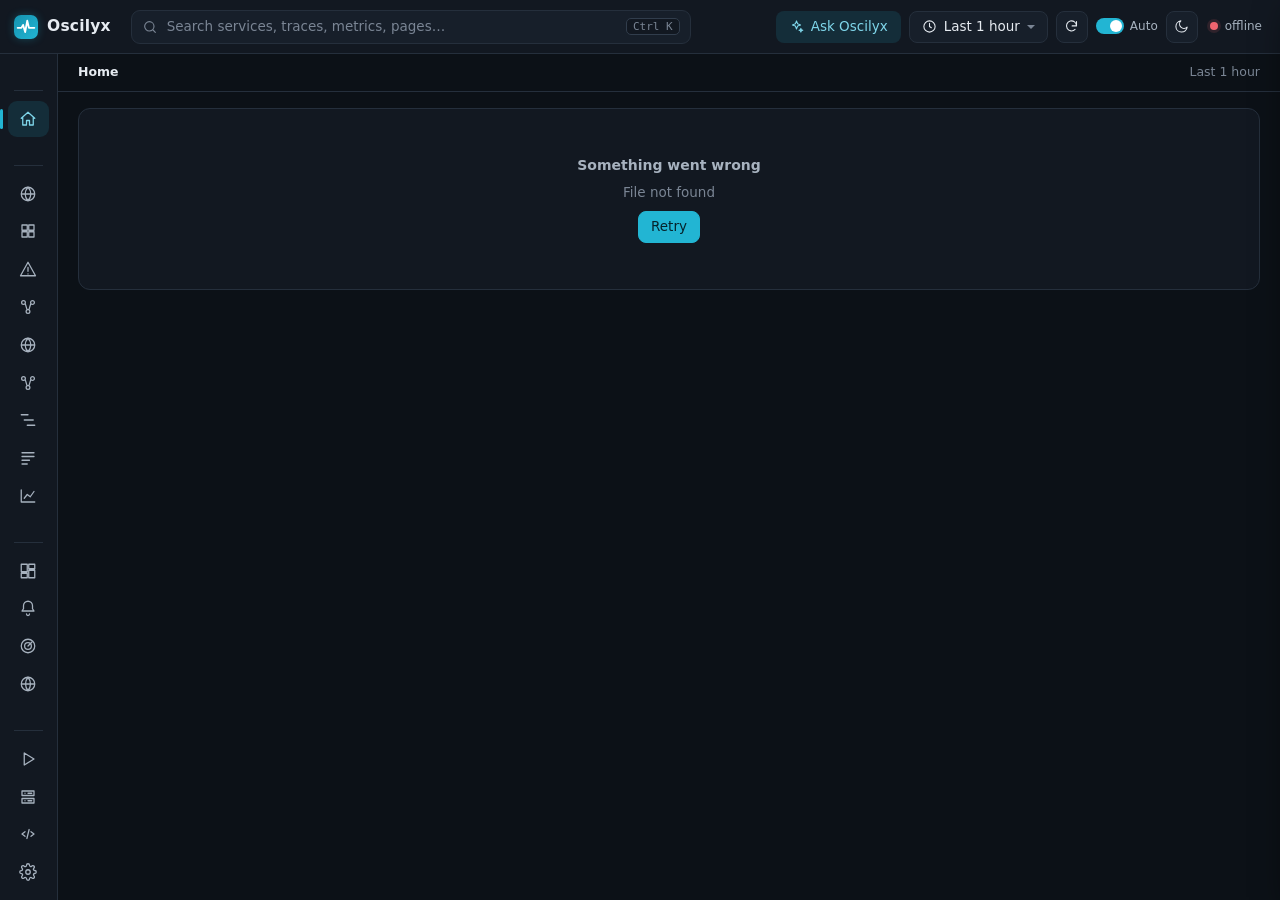
==== static/index.html @ 5f16966e "Oscilyx v11.0: self-hosted, OpenTelemetry-native observability Co-Authored-By: Claude Opus 5.5 <nore" ====
<!doctype html>
<html lang="en" data-theme="dark">
<head>
<meta charset="utf-8"/>
<meta name="viewport" content="width=device-width,initial-scale=1"/>
<title>Oscilyx - Observability</title>
<script>try{var t=localStorage.getItem("p0.theme");if(t)document.documentElement.dataset.theme=t}catch(e){}</script>
<link rel="icon" type="image/svg+xml" href="data:image/svg+xml,%3Csvg xmlns='http://www.w3.org/2000/svg' viewBox='0 0 24 24'%3E%3Cdefs%3E%3ClinearGradient id='g' x1='0' y1='0' x2='1' y2='1'%3E%3Cstop offset='0' stop-color='%231593b0'/%3E%3Cstop offset='1' stop-color='%2322b5d3'/%3E%3C/linearGradient%3E%3C/defs%3E%3Crect width='24' height='24' rx='6' fill='url(%23g)'/%3E%3Cpolyline points='2,13%206.5,13%208.5,9.5%2011,18%2013.5,4.5%2015.5,13%2022,13' fill='none' stroke='white' stroke-width='2.2' stroke-linecap='round' stroke-linejoin='round'/%3E%3C/svg%3E"/>
<link rel="stylesheet" href="/static/app.css"/>
</head>
<body>
<header id="top">
  <a class="brand" href="#/home" title="Oscilyx home"><span class="logo" aria-hidden="true"><svg viewBox="0 0 24 24"><polyline points="2,13 6.5,13 8.5,9.5 11,18 13.5,4.5 15.5,13 22,13"/></svg></span><b>Oscilyx</b></a>
  <button id="search-btn" class="search" title="Search (Ctrl+K)">
    <svg viewBox="0 0 24 24"><circle cx="11" cy="11" r="7"/><path d="m20 20-3.5-3.5"/></svg>
    <span>Search services, traces, metrics, pages…</span><kbd>Ctrl K</kbd>
  </button>
  <div class="top-right">
    <button id="ask-btn" class="btn accent" title="Ask Oscilyx (rule-based investigation)">
      <svg viewBox="0 0 24 24"><path d="M12 3l1.8 4.7L18.5 9.5l-4.7 1.8L12 16l-1.8-4.7L5.5 9.5l4.7-1.8z"/><path d="M19 15l.8 2.2L22 18l-2.2.8L19 21l-.8-2.2L16 18l2.2-.8z"/></svg>
      Ask Oscilyx
    </button>
    <div id="range-wrap" class="menu-wrap">
      <button id="range-btn" class="btn" title="Time range"><svg viewBox="0 0 24 24"><circle cx="12" cy="12" r="9"/><path d="M12 7v5l3 2"/></svg><span id="range-label">Last 1 hour</span><i class="caret"></i></button>
    </div>
    <button id="refresh" class="btn icon" title="Refresh now"><svg viewBox="0 0 24 24"><path d="M20 11a8 8 0 1 0-2.3 5.7M20 4v7h-7"/></svg></button>
    <label class="switch" title="Auto-refresh every 15s"><input type="checkbox" id="auto" checked/><span></span><em>Auto</em></label>
    <button id="whoami" class="btn" hidden title="Signed in"></button>
    <button id="theme" class="btn icon" title="Toggle light / dark theme"><svg viewBox="0 0 24 24"><path d="M21 13A9 9 0 1 1 11 3a7 7 0 0 0 10 10z"/></svg></button>
    <div class="live" id="live" title="Connection to Oscilyx"><span class="dot"></span><span id="status">connecting</span></div>
  </div>
</header>

<div id="shell">
  <nav id="rail" aria-label="Main navigation"></nav>
  <section id="content">
    <div id="crumbs"></div>
    <main id="main" tabindex="-1"></main>
  </section>
</div>

<div id="scrim" class="scrim"></div>
<aside id="drawer" class="drawer" aria-hidden="true"></aside>
<aside id="ask" class="drawer ask" aria-hidden="true"></aside>
<div id="palette" class="palette" hidden></div>
<div id="modal-root"></div>
<div id="toasts"></div>

<script src="/static/core.js"></script>
<script src="/static/views.js"></script>
<script src="/static/views2.js"></script>
<script src="/static/mapkit.js"></script>
<script src="/static/map.js"></script>
<script src="/static/assistant.js"></script>
<script src="/static/tenancy.js"></script>
<script src="/static/clusters.js"></script>
<script>Oscilyx.start()</script>
</body>
</html>
---- static/app.css ----
/* Oscilyx design system - top bar + icon rail layout, light/dark tokens */
:root,[data-theme="dark"]{
  --bg:#0c1117;--surface:#121821;--surface-2:#171f2a;--surface-3:#1e2733;--line:#252f3c;--line-2:#313d4c;
  --text:#e6ebf1;--text-2:#a7b2bf;--text-3:#7a8594;
  --accent:#22b5d3;--accent-2:#7fd6ea;--accent-bg:rgba(34,181,211,.13);--on-accent:#06232b;
  --ok:#3cc68a;--ok-bg:rgba(60,198,138,.12);--warn:#e6a73a;--warn-bg:rgba(230,167,58,.13);
  --err:#f0646f;--err-bg:rgba(240,100,111,.13);--info:#6c9eff;--info-bg:rgba(108,158,255,.13);
  --shadow:0 10px 36px rgba(0,0,0,.42);--code:#0e141c;
  --c1:#22b5d3;--c2:#6c9eff;--c3:#e6a73a;--c4:#a78bfa;--c5:#3cc68a;--c6:#f08a5d;--c7:#e879a6;--c8:#94b8c9;
  --mono:ui-monospace,SFMono-Regular,"Cascadia Code",Menlo,Consolas,monospace;
  --sans:Inter,"Segoe UI",system-ui,-apple-system,Roboto,sans-serif;
}
[data-theme="light"]{
  --bg:#f4f6f8;--surface:#ffffff;--surface-2:#f8fafb;--surface-3:#eef1f4;--line:#e0e5ea;--line-2:#cbd3dc;
  --text:#111a24;--text-2:#4a5664;--text-3:#717c8a;
  --accent:#0b7a93;--accent-2:#0b7a93;--accent-bg:rgba(11,122,147,.09);--on-accent:#ffffff;
  --ok:#14804f;--ok-bg:rgba(20,128,79,.10);--warn:#a8620a;--warn-bg:rgba(168,98,10,.11);
  --err:#c42b37;--err-bg:rgba(196,43,55,.09);--info:#2f5fd0;--info-bg:rgba(47,95,208,.09);
  --shadow:0 8px 30px rgba(17,26,36,.12);--code:#f1f4f7;
  --c1:#0b7a93;--c2:#2f5fd0;--c3:#b7790f;--c4:#7c5cd6;--c5:#14804f;--c6:#d0602c;--c7:#c2477e;--c8:#5f7f8f;
}
*{box-sizing:border-box}
html,body{height:100%;margin:0}
body{background:var(--bg);color:var(--text);font:13.5px/1.45 var(--sans);display:flex;flex-direction:column;overflow:hidden;-webkit-font-smoothing:antialiased}
a{color:inherit;text-decoration:none}
svg{fill:none;stroke:currentColor;stroke-width:1.7;stroke-linecap:round;stroke-linejoin:round}
button,input,select,textarea{font:inherit;color:var(--text)}
::selection{background:var(--accent-bg)}
:focus-visible{outline:2px solid var(--accent);outline-offset:1px}
*{scrollbar-width:thin;scrollbar-color:var(--line-2) transparent}
::-webkit-scrollbar{width:9px;height:9px}::-webkit-scrollbar-thumb{background:var(--line-2);border-radius:9px;border:2px solid transparent;background-clip:padding-box}

/* ---- top bar */
#top{height:54px;flex:none;display:flex;align-items:center;gap:14px;padding:0 14px;background:var(--surface);border-bottom:1px solid var(--line);z-index:30}
.brand{display:flex;align-items:center;gap:9px;font-size:15.5px;letter-spacing:.2px;padding-right:6px}
/* Oscilyx mark: a heartbeat (ECG) trace on the brand gradient */
.logo{width:24px;height:24px;flex:none;border-radius:7px;background:linear-gradient(135deg,#1593b0,#22b5d3);display:grid;place-items:center;box-shadow:0 0 8px rgba(34,181,211,.30)}
.logo svg{width:20px;height:20px;fill:none;stroke:#fff;stroke-width:2.2;stroke-linecap:round;stroke-linejoin:round}
.search{flex:1;max-width:560px;display:flex;align-items:center;gap:9px;height:34px;padding:0 10px;background:var(--surface-2);border:1px solid var(--line);border-radius:9px;color:var(--text-3);cursor:text;text-align:left}
.search:hover{border-color:var(--line-2)}.search svg{width:16px;height:16px;flex:none}.search span{flex:1;overflow:hidden;text-overflow:ellipsis;white-space:nowrap}
kbd{font:11px var(--mono);padding:1px 6px;border-radius:5px;border:1px solid var(--line-2);background:var(--surface);color:var(--text-3)}
.top-right{margin-left:auto;display:flex;align-items:center;gap:8px}
.btn{display:inline-flex;align-items:center;gap:7px;height:32px;padding:0 12px;background:var(--surface-2);border:1px solid var(--line);border-radius:8px;cursor:pointer;white-space:nowrap;font-weight:500}
.btn:hover{border-color:var(--line-2);background:var(--surface-3)}
.btn svg{width:15px;height:15px}.btn.icon{padding:0;width:32px;justify-content:center}
.btn.accent{background:var(--accent-bg);border-color:transparent;color:var(--accent-2)}
.btn.accent:hover{border-color:var(--accent)}
.btn.primary{background:var(--accent);border-color:var(--accent);color:var(--on-accent)}.btn.primary:hover{filter:brightness(1.1)}
.btn.danger{color:var(--err)}.btn.danger:hover{background:var(--err-bg);border-color:var(--err)}
.btn.sm{height:26px;padding:0 9px;font-size:12px}.btn.ghost{background:transparent;border-color:transparent}.btn.ghost:hover{background:var(--surface-3)}
.btn[disabled]{opacity:.5;pointer-events:none}
.caret{width:0;height:0;border:4px solid transparent;border-top-color:var(--text-3);margin-top:4px}
.switch{display:flex;align-items:center;gap:6px;cursor:pointer;color:var(--text-2);font-size:12px}
.switch input{display:none}.switch span{width:28px;height:16px;border-radius:9px;background:var(--line-2);position:relative;transition:.15s}
.switch span::after{content:"";position:absolute;top:2px;left:2px;width:12px;height:12px;border-radius:50%;background:#fff;transition:.15s}
.switch input:checked+span{background:var(--accent)}.switch input:checked+span::after{left:14px}.switch em{font-style:normal}
.live{display:flex;align-items:center;gap:7px;font-size:12px;color:var(--text-2);padding:0 4px}
.live .dot{width:8px;height:8px;border-radius:50%;background:var(--ok);box-shadow:0 0 0 3px var(--ok-bg)}
.live.off .dot{background:var(--err);box-shadow:0 0 0 3px var(--err-bg)}

/* ---- shell: icon rail that expands over content on hover */
#shell{flex:1;min-height:0;display:flex;position:relative}
#rail{width:58px;flex:none;background:var(--surface);border-right:1px solid var(--line);padding:10px 8px;display:flex;flex-direction:column;gap:2px;overflow:hidden;transition:width .16s;z-index:20;position:absolute;inset:0 auto 0 0}
#rail:hover,#rail:has(a:focus-visible){width:212px;box-shadow:var(--shadow)}
#rail .grp{font-size:10.5px;letter-spacing:.09em;text-transform:uppercase;color:var(--text-3);padding:12px 12px 4px;white-space:nowrap;opacity:0;height:0;overflow:hidden;transition:opacity .15s}
#rail:hover .grp,#rail:has(a:focus-visible) .grp{opacity:1;height:auto}
#rail .sep{height:1px;background:var(--line);margin:8px 6px}
#rail:hover .sep,#rail:has(a:focus-visible) .sep{display:none}
#rail a{display:flex;align-items:center;gap:13px;height:36px;padding:0 11px;border-radius:9px;color:var(--text-2);white-space:nowrap;position:relative}
#rail a svg{width:18px;height:18px;flex:none}
#rail a>span:not(.badge){opacity:0;transition:opacity .12s}#rail:hover a>span:not(.badge),#rail:has(a:focus-visible) a>span:not(.badge){opacity:1}
#rail a:hover{background:var(--surface-3);color:var(--text)}
#rail a.on{background:var(--accent-bg);color:var(--accent-2)}
#rail a.on::before{content:"";position:absolute;left:-8px;top:8px;bottom:8px;width:3px;border-radius:3px;background:var(--accent)}
#rail a .badge{margin-left:auto;font-size:10.5px;min-width:18px;text-align:center;padding:1px 5px;border-radius:9px;background:var(--err);color:#fff;opacity:0}
#rail a .badge.show{opacity:1}
#content{flex:1;min-width:0;margin-left:58px;display:flex;flex-direction:column}
#crumbs{height:38px;flex:none;display:flex;align-items:center;gap:8px;padding:0 20px;color:var(--text-3);font-size:12.5px;border-bottom:1px solid var(--line);background:var(--bg)}
#crumbs a:hover{color:var(--text)}#crumbs .cur{color:var(--text);font-weight:600}#crumbs .sl{opacity:.5}
#crumbs .range-note{margin-left:auto;color:var(--text-3)}
#main{flex:1;min-height:0;overflow:auto;outline:none}

/* ---- page scaffolding */
.page{min-height:100%;height:100%;display:flex;flex-direction:column;gap:14px;padding:16px 20px 18px;min-width:0}
.page.scroll{height:auto}
.head{display:flex;align-items:flex-end;gap:12px;flex-wrap:wrap}
.head h1{margin:0;font-size:20px;letter-spacing:-.2px}.head .sub{color:var(--text-3);margin-top:1px}
.head .actions{margin-left:auto;display:flex;gap:8px;align-items:center;flex-wrap:wrap}
.panel{background:var(--surface);border:1px solid var(--line);border-radius:12px;min-width:0;min-height:0;display:flex;flex-direction:column;overflow:hidden}
.panel>.ph{display:flex;align-items:center;gap:8px;padding:11px 14px;border-bottom:1px solid var(--line);font-weight:600;flex:none}
.panel>.ph small{color:var(--text-3);font-weight:400}.panel>.ph .r{margin-left:auto;display:flex;gap:6px;align-items:center}
.panel>.pb{padding:12px 14px;flex:1;min-height:0;overflow:auto}
.fill{flex:1;min-height:0}
.row{display:flex;gap:14px;min-height:0;min-width:0}.col{display:flex;flex-direction:column;gap:14px;min-width:0;min-height:0}
.grid{display:grid;gap:14px;min-width:0}
.toolbar{display:flex;gap:8px;align-items:center;flex-wrap:wrap}.toolbar .sp{flex:1}
.tabs{display:flex;gap:2px;border-bottom:1px solid var(--line);flex:none;overflow-x:auto;overflow-y:hidden}
.tabs a,.tabs button{background:none;border:0;border-bottom:2px solid transparent;padding:9px 14px;color:var(--text-2);cursor:pointer;font-weight:500;white-space:nowrap;margin-bottom:-1px}
.tabs a:hover,.tabs button:hover{color:var(--text)}.tabs .on{color:var(--accent-2);border-color:var(--accent)}

/* ---- KPI */
.kpis{display:grid;grid-template-columns:repeat(auto-fit,minmax(172px,1fr));gap:12px}
.kpi{background:var(--surface);border:1px solid var(--line);border-radius:12px;padding:13px 15px;display:flex;flex-direction:column;gap:2px;position:relative;overflow:hidden;min-width:0}
.kpi .k{font-size:11.5px;color:var(--text-3);font-weight:500}.kpi .v{font-size:25px;font-weight:650;letter-spacing:-.5px;line-height:1.2}
.kpi .s{font-size:12px;color:var(--text-3)}.kpi .spark{position:absolute;right:10px;bottom:8px;opacity:.9}
.kpi.err .v{color:var(--err)}.kpi.warn .v{color:var(--warn)}.kpi.ok .v{color:var(--ok)}
a.kpi:hover{border-color:var(--line-2)}

/* ---- inputs */
input[type=text],input[type=search],input[type=number],input[type=password],input:not([type]),select,textarea{background:var(--surface-2);border:1px solid var(--line);border-radius:8px;padding:0 10px;height:32px;min-width:0;color:var(--text)}
textarea{height:auto;padding:8px 10px}
input:focus,select:focus,textarea:focus{outline:none;border-color:var(--accent);box-shadow:0 0 0 3px var(--accent-bg)}
select{padding-right:6px}
.chipbtn{display:inline-flex;align-items:center;gap:6px;height:28px;padding:0 10px;border-radius:999px;border:1px solid var(--line);background:var(--surface-2);cursor:pointer;color:var(--text-2);font-size:12.5px}
.chipbtn:hover{border-color:var(--line-2)}.chipbtn.on{background:var(--accent-bg);border-color:var(--accent);color:var(--accent-2)}
.field{display:flex;flex-direction:column;gap:5px;min-width:0}.field label{font-size:11.5px;color:var(--text-3);font-weight:500}
.field input,.field select,.field textarea{width:100%}.field .hint{font-size:11.5px;color:var(--text-3)}
.form{display:grid;grid-template-columns:1fr 1fr;gap:12px 14px}.form .wide{grid-column:1/-1}

/* ---- tables */
.tbl{overflow:auto;flex:1;min-height:0}
table{width:100%;border-collapse:separate;border-spacing:0;font-size:13px}
th,td{text-align:left;padding:0 12px;height:40px;border-bottom:1px solid var(--line);white-space:nowrap;vertical-align:middle}
th{position:sticky;top:0;background:var(--surface);z-index:2;font-size:11.5px;font-weight:600;color:var(--text-3);height:36px;user-select:none}
th.sortable{cursor:pointer}th.sortable:hover{color:var(--text)}th .arr{opacity:.8;margin-left:4px;color:var(--accent-2)}
td.num,th.num{text-align:right}
tbody tr.click{cursor:pointer}tbody tr.click:hover td{background:var(--surface-2)}tbody tr.sel td{background:var(--accent-bg)}
td.wrap{white-space:normal}.mono{font-family:var(--mono);font-size:12.3px}.muted{color:var(--text-3)}
.empty{padding:46px 20px;text-align:center;color:var(--text-3);display:flex;flex-direction:column;align-items:center;gap:8px}
.empty b{color:var(--text-2);font-size:14px}

/* ---- pills */
.pill{display:inline-flex;align-items:center;gap:5px;height:21px;padding:0 8px;border-radius:999px;font-size:12px;font-weight:500;background:var(--surface-3);color:var(--text-2);white-space:nowrap}
.pill.ok{background:var(--ok-bg);color:var(--ok)}.pill.warn{background:var(--warn-bg);color:var(--warn)}.pill.err{background:var(--err-bg);color:var(--err)}.pill.info{background:var(--info-bg);color:var(--info)}.pill.acc{background:var(--accent-bg);color:var(--accent-2)}
.pill .d{width:6px;height:6px;border-radius:50%;background:currentColor}
.chip{font-family:var(--mono);font-size:11.5px;padding:2px 7px;border-radius:6px;background:var(--surface-3);color:var(--text-2);border:1px solid var(--line)}
.bar-in{display:inline-block;height:6px;border-radius:4px;background:var(--accent);vertical-align:middle;min-width:2px}
.meter{height:7px;border-radius:5px;background:var(--surface-3);overflow:hidden}.meter>i{display:block;height:100%;border-radius:5px;background:var(--ok)}

/* ---- insights */
.insight{display:flex;gap:11px;padding:11px 14px;border-bottom:1px solid var(--line);cursor:pointer;align-items:flex-start}
.insight:hover{background:var(--surface-2)}.insight:last-child{border-bottom:0}
.insight .ic{width:26px;height:26px;border-radius:8px;display:grid;place-items:center;flex:none;background:var(--info-bg);color:var(--info)}
.insight .ic svg{width:15px;height:15px}.insight.critical .ic{background:var(--err-bg);color:var(--err)}.insight.warning .ic{background:var(--warn-bg);color:var(--warn)}
.insight .t{font-weight:600}.insight .d{color:var(--text-2);font-size:12.5px;margin-top:1px}.insight .svc{margin-left:auto;flex:none}

/* ---- chart */
.chart{position:relative;width:100%;min-width:0}.chart svg{display:block;width:100%;overflow:visible}
.chart rect,.chart polygon{stroke:none}.chart .gl{stroke:var(--line);stroke-width:1}.chart .ax{fill:var(--text-3);font:10.5px var(--sans);stroke:none}
.tip{position:absolute;pointer-events:none;background:var(--surface);border:1px solid var(--line-2);border-radius:9px;box-shadow:var(--shadow);padding:8px 10px;font-size:12px;z-index:5;min-width:120px;display:none}
.tip .tt{color:var(--text-3);margin-bottom:4px}.tip .tr{display:flex;align-items:center;gap:7px;justify-content:space-between}.tip .tr i{width:8px;height:8px;border-radius:2px;flex:none}.tip .tr b{margin-left:12px}
.legend{display:flex;gap:14px;flex-wrap:wrap;font-size:12px;color:var(--text-2);margin-top:6px}.legend i{display:inline-block;width:9px;height:9px;border-radius:2px;margin-right:6px}

/* ---- drawer / modal / palette */
.scrim{position:fixed;inset:0;background:rgba(3,7,14,.55);opacity:0;pointer-events:none;transition:.18s;z-index:40}
.scrim.on{opacity:1;pointer-events:auto}
.drawer{position:fixed;top:0;right:0;bottom:0;width:min(1180px,100vw);max-width:100vw;background:var(--bg);border-left:1px solid var(--line);box-shadow:var(--shadow);transform:translateX(102%);transition:transform .2s cubic-bezier(.3,.1,.2,1);z-index:50;display:flex;flex-direction:column;overflow:hidden}
.drawer.open{transform:none}.drawer.ask{width:min(520px,100vw)}
.dh{flex:none;display:flex;align-items:center;gap:12px;padding:12px 18px;background:var(--surface);border-bottom:1px solid var(--line)}
.dh h2{margin:0;font-size:15px}.dh .x{margin-left:auto}
.db{flex:1;min-height:0;display:flex;flex-direction:column;overflow:hidden}
.split{flex:1;min-height:0;display:grid;grid-template-columns:minmax(0,1fr) 360px}
.split>.l{min-width:0;min-height:0;overflow:auto;border-right:1px solid var(--line)}.split>.r{min-width:0;min-height:0;overflow:auto;background:var(--surface)}
.modal-bg{position:fixed;inset:0;background:rgba(3,7,14,.6);display:grid;place-items:center;z-index:70;padding:16px}
.modal{background:var(--surface);border:1px solid var(--line-2);border-radius:14px;width:min(620px,100%);max-height:calc(100vh - 32px);display:flex;flex-direction:column;box-shadow:var(--shadow)}
.modal .mh{padding:15px 18px;border-bottom:1px solid var(--line);font-weight:650;font-size:15px}.modal .mb{padding:16px 18px;overflow:auto}.modal .mf{padding:12px 18px;border-top:1px solid var(--line);display:flex;gap:8px;justify-content:flex-end}
.palette{position:fixed;inset:0;background:rgba(3,7,14,.55);z-index:80;display:flex;justify-content:center;align-items:flex-start;padding-top:12vh}
.palette[hidden]{display:none}
.pal{width:min(640px,calc(100vw - 24px));background:var(--surface);border:1px solid var(--line-2);border-radius:14px;box-shadow:var(--shadow);overflow:hidden}
.pal input{width:100%;height:50px;border:0;border-bottom:1px solid var(--line);border-radius:0;background:transparent;padding:0 18px;font-size:15px}
.pal input:focus{box-shadow:none}.pal .res{max-height:50vh;overflow:auto;padding:6px}
.pal .g{font-size:11px;letter-spacing:.08em;text-transform:uppercase;color:var(--text-3);padding:9px 10px 4px}
.pal .it{display:flex;align-items:center;gap:10px;padding:8px 10px;border-radius:8px;cursor:pointer}.pal .it.sel{background:var(--accent-bg)}.pal .it svg{width:16px;height:16px;color:var(--text-3)}.pal .it small{margin-left:auto;color:var(--text-3)}
.pal .foot{display:flex;gap:14px;padding:8px 14px;border-top:1px solid var(--line);color:var(--text-3);font-size:11.5px}
#toasts{position:fixed;right:16px;bottom:16px;display:flex;flex-direction:column;gap:8px;z-index:90}
.toast{background:var(--surface);border:1px solid var(--line-2);border-left:3px solid var(--accent);border-radius:10px;padding:10px 14px;box-shadow:var(--shadow);max-width:380px;animation:in .2s}
.toast.err{border-left-color:var(--err)}.toast.ok{border-left-color:var(--ok)}@keyframes in{from{transform:translateY(8px);opacity:0}}
.menu{position:absolute;top:calc(100% + 6px);right:0;min-width:230px;background:var(--surface);border:1px solid var(--line-2);border-radius:12px;box-shadow:var(--shadow);padding:6px;z-index:60}
.menu-wrap{position:relative}.menu .it{display:flex;align-items:center;gap:8px;padding:7px 10px;border-radius:7px;cursor:pointer;color:var(--text-2)}
.menu .it:hover{background:var(--surface-3);color:var(--text)}.menu .it.on{background:var(--accent-bg);color:var(--accent-2)}
.menu .cust{display:flex;gap:6px;padding:8px 6px 4px;border-top:1px solid var(--line);margin-top:4px}.menu .cust input{width:64px}.menu .cust select{flex:1}

/* ---- waterfall */
.wf{min-width:620px}
.wf-head,.wf-row{display:grid;grid-template-columns:minmax(220px,300px) minmax(0,1fr);align-items:stretch}
.wf-head{position:sticky;top:0;background:var(--surface);z-index:2;border-bottom:1px solid var(--line);font-size:11px;color:var(--text-3)}
.wf-head .ruler{position:relative;height:30px}.wf-head .ruler span{position:absolute;top:8px;transform:translateX(-50%)}.wf-head .ruler span:first-child{transform:none}.wf-head .ruler span:last-child{transform:translateX(-100%)}
.wf-row{cursor:pointer;border-bottom:1px solid var(--line);min-height:34px}.wf-row:hover{background:var(--surface-2)}.wf-row.sel{background:var(--accent-bg)}
.wf-n{display:flex;align-items:center;gap:6px;padding:4px 10px;min-width:0;overflow:hidden}
.wf-n .nm{overflow:hidden;text-overflow:ellipsis;white-space:nowrap;font-size:12.5px}.wf-n .sv{font-size:11px;color:var(--text-3);flex:none}
.wf-t{position:relative;border-left:1px solid var(--line);background-image:linear-gradient(to right,var(--line) 1px,transparent 1px);background-size:25% 100%}
.wf-bar{position:absolute;top:50%;height:14px;margin-top:-7px;border-radius:4px;background:var(--c1);min-width:2px}.wf-bar.err{background:var(--err)}
.wf-lbl{position:absolute;top:50%;transform:translateY(-50%);font-size:11px;color:var(--text-2);padding-left:6px;white-space:nowrap}
.kv{display:grid;grid-template-columns:minmax(90px,38%) 1fr;gap:0;font-size:12.5px}.kv>div{padding:6px 14px;border-bottom:1px solid var(--line);overflow-wrap:anywhere}.kv>div:nth-child(odd){color:var(--text-3)}
.sect{padding:10px 14px 6px;font-size:11px;letter-spacing:.08em;text-transform:uppercase;color:var(--text-3);font-weight:600}

/* ---- logs */
.logs-layout{flex:1;min-height:0;display:grid;grid-template-columns:210px minmax(0,1fr);gap:14px}
.facet{padding:6px 8px}.facet .fi{display:flex;align-items:center;gap:8px;padding:5px 8px;border-radius:7px;cursor:pointer;color:var(--text-2);font-size:12.5px}
.facet .fi:hover{background:var(--surface-3)}.facet .fi.on{background:var(--accent-bg);color:var(--accent-2)}.facet .fi .n{margin-left:auto;color:var(--text-3);font-size:11.5px}.facet .fi span:first-child{overflow:hidden;text-overflow:ellipsis;white-space:nowrap}
.log{display:grid;grid-template-columns:86px 70px 110px minmax(0,1fr);gap:10px;padding:5px 14px;border-bottom:1px solid var(--line);font:12.3px/1.5 var(--mono);cursor:pointer;align-items:start}
.log:hover{background:var(--surface-2)}.log .t{color:var(--text-3)}.log .sv{color:var(--text-2);overflow:hidden;text-overflow:ellipsis}.log .b{white-space:pre-wrap;overflow-wrap:anywhere;color:var(--text)}
.log .b1{white-space:nowrap;overflow:hidden;text-overflow:ellipsis;color:var(--text);min-width:0}
.log .ml-badge{margin-left:8px;font-size:10px;padding:1px 6px;border-radius:9px;background:var(--warn-bg);color:var(--warn);vertical-align:middle;white-space:nowrap}
.sevt{font-weight:650}.sevt .inf{font-weight:700;opacity:.6;margin-left:1px;font-size:11px;vertical-align:super}.sevt.ERROR,.sevt.FATAL{color:var(--err)}.sevt.WARN{color:var(--warn)}.sevt.INFO{color:var(--info)}.sevt.DEBUG,.sevt.TRACE{color:var(--text-3)}
.log.new{animation:flash 1.2s}@keyframes flash{from{background:var(--accent-bg)}}
.log-detail{padding:8px 14px 12px 14px;background:var(--surface-2);border-bottom:1px solid var(--line)}
pre.code{margin:0;background:var(--code);border:1px solid var(--line);border-radius:9px;padding:11px 13px;overflow:auto;font:12.3px/1.55 var(--mono);color:var(--text)}
.codewrap{position:relative}.codewrap .btn{position:absolute;top:7px;right:7px}

/* ---- service map */
.mp-bar{display:flex;gap:8px;align-items:center;flex-wrap:wrap;flex:none}
.mp-bar .grow{flex:1}
.mp-bar select,.mp-bar input[type=number]{height:30px;padding:0 6px;border:1px solid var(--line);border-radius:8px;background:var(--surface-2)}
.mp-min{display:inline-flex;align-items:center;gap:6px;color:var(--text-3);font-size:12px}
.mp-search{position:relative;flex:0 1 210px;min-width:150px}
.mp-search input{width:100%;height:30px;padding:0 10px 0 31px;border:1px solid var(--line);border-radius:8px;background:var(--surface-2)}
.mp-search>svg{position:absolute;left:10px;top:7px;width:15px;height:15px;color:var(--text-3);pointer-events:none}
.mp-res{position:absolute;top:34px;left:0;right:0;z-index:30;background:var(--surface);border:1px solid var(--line-2);border-radius:10px;box-shadow:var(--shadow);overflow:hidden}
.mp-res[hidden]{display:none}
.mp-res .it{display:flex;align-items:center;gap:9px;width:100%;padding:8px 11px;border:0;background:none;text-align:left;cursor:pointer;color:var(--text)}
.mp-res .it:hover,.mp-res .it.sel{background:var(--accent-bg)}.mp-res .it small{margin-left:auto;color:var(--text-3)}.mp-res .it.none{color:var(--text-3);cursor:default}
.seg{display:inline-flex;border:1px solid var(--line);border-radius:8px;overflow:hidden;background:var(--surface-2)}
.seg button{display:inline-flex;align-items:center;gap:5px;height:28px;padding:0 10px;border:0;background:none;color:var(--text-2);cursor:pointer;font-size:12.5px}
.seg button+button{border-left:1px solid var(--line)}.seg button.on{background:var(--accent-bg);color:var(--accent-2)}
.seg button[data-v=TB] svg{transform:rotate(90deg)}
.mp-canvas{position:relative;flex:1;min-height:520px;overflow:hidden;border-radius:12px;border:1px solid var(--line);background:var(--surface);background-image:radial-gradient(var(--line) 1px,transparent 1px);background-size:22px 22px}
.mp-svg{position:absolute;inset:0;width:100%;height:100%;display:block;cursor:grab;outline:none;touch-action:none;stroke-width:1}.mp-svg.drag{cursor:grabbing}
.mp-state{position:absolute;inset:0;display:flex;align-items:center;justify-content:center;text-align:center;padding:24px}
.mp-note{position:absolute;left:50%;top:10px;transform:translateX(-50%);display:flex;gap:8px;align-items:center;max-width:70%;padding:6px 12px;border-radius:999px;background:var(--surface);border:1px solid var(--line-2);color:var(--text-2);font-size:12px;z-index:5}
.mp-ctl{position:absolute;left:12px;top:12px;display:flex;flex-direction:column;gap:6px;z-index:6}.mp-ctl .minus{font-size:18px;line-height:1}
.mp-legend{position:absolute;left:12px;bottom:12px;display:flex;gap:14px;flex-wrap:wrap;max-width:calc(100% - 230px);background:var(--surface);border:1px solid var(--line);border-radius:9px;padding:7px 12px;font-size:12px;color:var(--text-2);z-index:5}
.mp-legend .dot,.mp-row .dot,.mp-res .dot{display:inline-block;width:9px;height:9px;border-radius:50%;margin-right:6px;flex:none}
.mp-legend .sep{color:var(--text-3);border-left:1px solid var(--line);padding-left:12px}
.dot.ok{background:var(--ok)}.dot.warn{background:var(--warn)}.dot.err{background:var(--err)}.dot.idle{background:var(--text-3)}
.mp-mm{position:absolute;right:12px;bottom:12px;width:178px;height:118px;border:1px solid var(--line-2);border-radius:9px;background:var(--surface-2);overflow:hidden;cursor:pointer;z-index:5}
.mp-canvas.has-panel .mp-mm{right:360px}
.mp-mm .dot{stroke:none;opacity:.9}.mp-mm .dot.ok{fill:var(--ok)}.mp-mm .dot.warn{fill:var(--warn)}.mp-mm .dot.err{fill:var(--err)}.mp-mm .dot.idle{fill:var(--text-3)}
.mp-mm .vr{fill:var(--accent-bg);stroke:var(--accent);stroke-width:14}
.mp-panel{position:absolute;top:10px;right:10px;bottom:10px;width:340px;max-width:calc(100% - 20px);display:flex;flex-direction:column;background:var(--surface);border:1px solid var(--line-2);border-radius:12px;box-shadow:var(--shadow);z-index:12;overflow:hidden}
.mp-panel[hidden]{display:none}
.mp-ph{display:flex;align-items:center;gap:8px;padding:12px 14px;border-bottom:1px solid var(--line)}.mp-ph .t{flex:1;font-weight:650;font-size:14.5px;overflow:hidden;text-overflow:ellipsis;white-space:nowrap}
.mp-body{overflow:auto;padding:12px 14px 16px;display:flex;flex-direction:column;gap:6px}
.mp-tags{display:flex;gap:6px;flex-wrap:wrap}
.mp-kpis{display:grid;grid-template-columns:repeat(4,1fr);gap:6px;margin-top:6px}
.mp-kpi{background:var(--surface-2);border:1px solid var(--line);border-radius:9px;padding:7px 8px}.mp-kpi .k{font-size:10.5px;color:var(--text-3);text-transform:uppercase;letter-spacing:.06em}.mp-kpi .v{font-weight:650;font-size:13.5px;margin-top:1px}
.mp-sect{margin-top:10px;font-size:11px;letter-spacing:.08em;text-transform:uppercase;color:var(--text-3);font-weight:600}
.mp-spark{margin-top:6px}.mp-none{padding:4px 0;font-size:12.5px}
.mp-rows{display:flex;flex-direction:column;gap:2px;margin-top:4px}
.mp-row{display:flex;align-items:center;gap:6px;flex-wrap:wrap;width:100%;text-align:left;padding:7px 8px;border:0;border-radius:8px;background:none;cursor:pointer;color:var(--text)}.mp-row:hover{background:var(--surface-3)}
.mp-row .nm{font-weight:600}.mp-row .mt{width:100%;padding-left:15px;color:var(--text-3);font-size:11.5px}
.mp-chips{display:flex;gap:6px;flex-wrap:wrap;margin-top:6px}.mp-actions{display:flex;gap:8px;flex-wrap:wrap;margin-top:14px}
/* svg parts */
.nd{cursor:pointer;outline:none}.nd .card{fill:var(--surface);stroke:var(--line-2);stroke-width:1.2}
.nd:hover .card,.nd:focus-visible .card{stroke:var(--accent)}.nd.sel .card{stroke:var(--accent);stroke-width:2.2}
.nd .acc{stroke:none;fill:var(--text-3)}.nd.ok .acc{fill:var(--ok)}.nd.warn .acc{fill:var(--warn)}.nd.err .acc{fill:var(--err)}
.nd .ring{fill:var(--surface-2);stroke:var(--text-3);stroke-width:3}.nd.ok .ring{stroke:var(--ok)}.nd.warn .ring{stroke:var(--warn)}.nd.err .ring{stroke:var(--err)}.nd.idle .ring{stroke-dasharray:3 3;stroke-width:2.2}
.nd .bd{font:700 10.5px var(--sans);text-anchor:middle;fill:var(--text-2);stroke:none}
.nd .nm{fill:var(--text);font:600 13px var(--sans);stroke:none}.nd .sub{fill:var(--text-3);font:11px var(--sans);stroke:none}
.nd .sv{fill:var(--text-3);font:11px var(--sans);stroke:none}.nd .v{font-weight:700;fill:var(--text)}.nd .v.warn{fill:var(--warn)}.nd .v.err{fill:var(--err)}
.nd.grp .card{stroke-dasharray:5 3}
.eg{transition:opacity .15s}.edge{fill:none;stroke-linecap:round;stroke:var(--text-3);opacity:.5}.edge.warn{stroke:var(--warn);opacity:.9}.edge.err{stroke:var(--err);opacity:.95}
.mk.ok{fill:var(--text-3)}.mk.warn{fill:var(--warn)}.mk.err{fill:var(--err)}
.flowp{fill:none;stroke-linecap:round;stroke-dasharray:1 17;stroke-width:3;pointer-events:none;stroke:var(--accent-2);opacity:.85}.flowp.warn{stroke:var(--warn)}.flowp.err{stroke:var(--err)}
.anim .flowp{animation:mpflow 1.2s linear infinite}@keyframes mpflow{to{stroke-dashoffset:-36}}
@media (prefers-reduced-motion:reduce){.anim .flowp{animation:none}}
.el rect{fill:var(--surface);stroke:var(--line-2)}.el text{fill:var(--text-2);font:600 10.5px var(--sans);text-anchor:middle;stroke:none}.el.warn text{fill:var(--warn)}.el.err text{fill:var(--err)}.el.err rect{stroke:var(--err)}
.hull rect{fill:var(--accent-bg);stroke:var(--line-2);stroke-dasharray:4 4;opacity:.7}.hull text{fill:var(--text-3);font:600 11px var(--sans);stroke:none;cursor:pointer}.hull text:hover{fill:var(--accent-2)}
.focus .nd:not(.on){opacity:.24}.focus .eg:not(.on){opacity:.08}.focus .hull{opacity:.4}
.lod1 .el,.lod1 .nd .sub,.lod1 .nd .sv{display:none}.lod2 .nd .nm,.lod2 .nd .bd,.lod2 .hull text{display:none}
@media (max-width:1100px){.mp-canvas.has-panel .mp-mm{display:none}.mp-legend{max-width:calc(100% - 24px)}}
@media (max-width:900px){.mp-mm{display:none}.mp-min{display:none}}

/* ---- dashboards builder */
.dgrid{display:grid;grid-template-columns:repeat(12,minmax(0,1fr));grid-auto-rows:92px;gap:12px}
.dpanel{background:var(--surface);border:1px solid var(--line);border-radius:12px;display:flex;flex-direction:column;overflow:hidden;min-width:0}
.dpanel .ph{display:flex;align-items:center;gap:6px;padding:8px 12px;border-bottom:1px solid var(--line);font-weight:600;font-size:12.5px}
.dpanel .ph .r{margin-left:auto;display:flex;gap:2px}.dpanel .pb{flex:1;min-height:0;padding:8px 12px;overflow:hidden;display:flex;flex-direction:column;justify-content:center}
.stat-big{font-size:36px;font-weight:650;letter-spacing:-1px}
.cards{display:grid;grid-template-columns:repeat(auto-fill,minmax(250px,1fr));gap:14px}
.card{background:var(--surface);border:1px solid var(--line);border-radius:12px;padding:14px 16px;display:flex;flex-direction:column;gap:6px;cursor:pointer;min-width:0}
.card:hover{border-color:var(--accent)}.card h3{margin:0;font-size:14px}.card p{margin:0;color:var(--text-2);font-size:12.5px}

/* ---- ask panel */
.ask-in{display:flex;gap:8px;padding:12px 16px;border-bottom:1px solid var(--line);background:var(--surface)}.ask-in input{flex:1;height:38px}
.ask-body{flex:1;overflow:auto;padding:14px 16px;display:flex;flex-direction:column;gap:14px}
.bubble{background:var(--surface);border:1px solid var(--line);border-radius:12px;overflow:hidden}.bubble .bh{padding:10px 14px;font-weight:600;border-bottom:1px solid var(--line)}
.bubble .bs{padding:10px 14px;color:var(--text-2)}.me{align-self:flex-end;background:var(--accent);color:var(--on-accent);border-radius:12px 12px 2px 12px;padding:8px 13px;max-width:85%}
.sugg{display:flex;gap:6px;flex-wrap:wrap}

@media (max-width:1100px){.split{grid-template-columns:minmax(0,1fr)}.split>.r{border-top:1px solid var(--line);max-height:42%}.logs-layout{grid-template-columns:1fr}.logs-layout>.facetp{display:none}}
@media (max-width:900px){.search span,.switch em,.btn .lbl,#ask-btn,.live span:last-child{display:none}.search kbd{display:none}.search{flex:none;width:34px;padding:0;justify-content:center}.page{padding:12px}.form{grid-template-columns:1fr}.dgrid{grid-template-columns:repeat(6,minmax(0,1fr))}.dpanel{grid-column:span 6!important}}
.ask-body>*{flex:none}

@media (max-width:900px){.metrics-row{flex-direction:column}.metrics-row>.panel:first-child{width:auto!important;max-height:200px}#top{gap:8px;padding:0 10px}.top-right{gap:6px}.live{display:none}.head .actions{margin-left:0}}
@media (max-width:560px){#range-label,.brand b,.caret,#auto,.switch{display:none}.btn.icon{width:30px}#top .btn{padding:0 8px}#content{margin-left:0;padding-bottom:52px}#rail,#rail:hover,#rail:has(a:focus-visible){top:auto;bottom:0;left:0;right:0;width:100%;height:52px;flex-direction:row;align-items:center;padding:4px 6px;gap:2px;overflow-x:auto;overflow-y:hidden;border-right:0;border-top:1px solid var(--line);box-shadow:none}#rail .grp,#rail .sep{display:none!important}#rail a{flex:none;width:44px;height:40px;justify-content:center;padding:0}#rail a>span:not(.badge){display:none}#rail a.on::before{display:none}#rail a .badge{position:absolute;top:1px;right:1px;margin:0}.kpis{grid-template-columns:repeat(2,1fr)}.drawer,.drawer.ask{width:100vw}}

/* ---- assistant (Claude chat) */
.ask-in{align-items:flex-end}.ask-in textarea{flex:1;min-height:38px;max-height:120px;padding:9px 11px;resize:none;font:inherit;line-height:1.35}
.ask-foot{padding:8px 16px 10px;font-size:11.5px;color:var(--text-3);border-top:1px solid var(--line);background:var(--surface)}.ask-foot code{font:11px var(--mono);color:var(--text-2)}
.aibadge{display:inline-flex;align-items:center;gap:5px;height:20px;padding:0 8px;border-radius:999px;font-size:11px;font-weight:600;background:var(--surface-3);color:var(--text-2);border:1px solid var(--line);white-space:nowrap}
.aibadge.llm{background:var(--accent-bg);color:var(--accent-2);border-color:transparent}.aibadge svg{width:11px;height:11px}
.drawer.ask .dh{gap:10px}.drawer.ask .dh h2{margin:0}
.bubble.ai .bh{display:flex;align-items:center;justify-content:space-between;gap:10px}
.bubble .note{color:var(--text-3);font-size:12px;border-bottom:1px solid var(--line)}
.bubble.err{border-color:var(--err);background:var(--err-bg)}.bubble.err .bs{color:var(--text)}
.chips{display:flex;flex-wrap:wrap;gap:6px;padding:10px 14px 0}.chips:empty{display:none}
.tchip{display:inline-flex;align-items:center;gap:5px;height:22px;padding:0 8px;border-radius:999px;font-size:11px;border:1px solid var(--line);background:var(--surface-2);color:var(--text-3)}
.tchip svg{width:11px;height:11px}.tchip.run svg{animation:pulse 1s ease-in-out infinite}.tchip.ok{color:var(--ok)}.tchip.bad{color:var(--err)}
@keyframes pulse{50%{opacity:.25}}
.think{padding:10px 14px}.dots::after{content:"";animation:dots 1.2s steps(4,end) infinite}
@keyframes dots{0%{content:""}25%{content:"."}50%{content:".."}75%{content:"..."}}
.btn .sq{width:9px;height:9px;border-radius:2px;background:currentColor;display:inline-block}
.md{padding:10px 14px;color:var(--text);line-height:1.5;overflow-wrap:anywhere}.md>*:first-child{margin-top:0}.md>*:last-child{margin-bottom:0}
.md p{margin:.5em 0}.md ul,.md ol{margin:.4em 0;padding-left:1.3em}.md li{margin:.15em 0}.md strong{font-weight:650}
.md .mh{font-weight:650;margin:.9em 0 .3em}.md code{font:12px var(--mono);background:var(--surface-3);border:1px solid var(--line);border-radius:4px;padding:1px 5px}
.md pre.code{margin:.6em 0;padding:9px 11px;overflow:auto;background:var(--surface-2);border:1px solid var(--line);border-radius:8px;font:12px/1.45 var(--mono);white-space:pre}
.md a.ref{color:var(--accent-2);cursor:pointer;text-decoration:underline;text-decoration-style:dotted;text-underline-offset:2px}
.md a.ref.code{font:12px var(--mono);background:var(--accent-bg);border-radius:4px;padding:1px 5px;text-decoration:none}
.md a.ref:hover{text-decoration-style:solid}
.insight .explain{margin-left:auto;flex:none;opacity:.7}.insight:hover .explain,.insight .explain:focus-visible{opacity:1}.insight .svc+.explain{margin-left:8px}

[hidden]{display:none!important}
.insight .explain.icon{width:28px;padding:0;justify-content:center}

/* ---- upgrade modal ---- */
.upgrade-modal{display:flex;flex-direction:column;gap:16px;text-align:center}
.um-icon{display:flex;justify-content:center;color:var(--accent-2)}
.um-icon svg{width:48px;height:48px;filter:drop-shadow(0 0 12px var(--accent-2))}
.um-desc{font-size:15px;color:var(--text);line-height:1.5}
.upgrade-benefits{display:flex;flex-direction:column;gap:8px;text-align:left;padding:12px 0}
.ub-row{display:flex;gap:10px;align-items:flex-start}
.ub-check{flex:none;width:22px;height:22px;border-radius:50%;background:var(--ok);color:#fff;display:flex;align-items:center;justify-content:center}
.ub-check svg{width:13px;height:13px}
.ub-title{font-weight:600;font-size:13px;color:var(--text)}
.ub-desc{font-size:12px;color:var(--text-3);margin-top:1px}
.upgrade-price{background:var(--surface-2);border:1px solid var(--line);border-radius:10px;padding:14px;display:flex;flex-wrap:wrap;align-items:baseline;justify-content:center;gap:4px 8px}
.up-amount{font-size:28px;font-weight:700;color:var(--accent-2)}
.up-period{font-size:14px;color:var(--text-2)}
.up-note{width:100%;font-size:12px;color:var(--text-3);margin-top:4px}
.um-key{border-top:1px solid var(--line);padding-top:12px}
/* nav lock badge for community tier */
#rail a .lock-badge{display:none;margin-left:auto;font-size:9px;font-weight:700;padding:1px 5px;border-radius:4px;background:var(--accent-2);color:#fff;letter-spacing:.3px}
body.community #rail a.gated .lock-badge{display:inline}

.sevbar{display:inline-flex;height:8px;width:120px;border-radius:4px;overflow:hidden;margin-left:8px;vertical-align:middle;background:var(--line)}
.sevbar .seg.ERROR,.sevbar .seg.FATAL{background:var(--err)}.sevbar .seg.WARN{background:var(--warn)}.sevbar .seg.INFO{background:var(--info)}.sevbar .seg.DEBUG{background:var(--c2)}.sevbar .seg.UNSET{background:var(--text-3)}

.ns-list{display:flex;flex-wrap:wrap;gap:4px;align-items:center;margin-top:2px}
.ns-chip{font-size:11.5px;padding:1px 7px;border-radius:10px;background:var(--c5-bg,rgba(88,196,255,.12));color:var(--text-2);border:1px solid var(--line)}

/* log detail drawer */
.logdrawer{display:flex;flex-direction:column;height:100%;overflow-y:auto;padding:20px 24px}
.logdrawer .ld-head{display:flex;align-items:center;gap:10px;padding:6px 2px 12px;border-bottom:1px solid var(--line);margin-bottom:12px;flex-wrap:wrap}
.logdrawer .ld-svc{font-weight:650}.logdrawer .ld-time{font-size:12px}
.logdrawer .ld-sect{font-size:12px;font-weight:650;color:var(--text-2);text-transform:uppercase;letter-spacing:.04em;margin:14px 0 6px}
.logdrawer .ld-body{white-space:pre-wrap;overflow-wrap:anywhere;font:12.5px/1.6 var(--mono);background:var(--surface-2);border:1px solid var(--line);border-radius:8px;padding:12px;margin:0;max-height:46vh;overflow:auto}
.logdrawer .kvk{color:var(--text-2)}.logdrawer .kvv{overflow-wrap:anywhere}


/* ---- Errors page: dense but not cluttered. Count first (biggest signal), then severity chip,
   message, then sparkline on the right. Every row the same height. */
.err-row{display:grid;grid-template-columns:70px 72px 1fr 130px;gap:14px;align-items:center;
  padding:12px 16px;border-bottom:1px solid var(--line);cursor:pointer;transition:background .1s}
.err-row:hover{background:var(--surface-2)}
.err-count{font:600 18px/1.1 var(--sans);text-align:right;font-variant-numeric:tabular-nums}
.err-sev{text-align:center}
.err-msg{min-width:0}
.err-pattern{font-size:13px;line-height:1.4;overflow:hidden;text-overflow:ellipsis;white-space:nowrap}
.err-meta{font-size:11px;margin-top:3px;display:flex;gap:6px;align-items:center;flex-wrap:wrap}
.err-meta span{white-space:nowrap}
.err-spark{opacity:.85}


/* ---- Integrations list: grid of cards, each with a clear status chip and no decoration below the fold. */
.integ-grid{display:grid;grid-template-columns:repeat(auto-fill,minmax(320px,1fr));gap:14px}
.integ-card{display:block;background:var(--surface);border:1px solid var(--line);border-radius:12px;
  padding:16px 18px;transition:transform .08s,border-color .1s,box-shadow .1s;text-decoration:none;color:inherit}
.integ-card:hover{border-color:var(--line-2);transform:translateY(-1px);box-shadow:var(--shadow)}
.integ-head{display:flex;gap:12px;align-items:center}
.integ-icon{width:40px;height:40px;border-radius:10px;background:var(--surface-3);display:flex;align-items:center;justify-content:center;color:var(--accent-2);flex:none}
.integ-title{min-width:0}
.integ-foot{display:flex;justify-content:space-between;align-items:center;margin-top:4px}

/* ---- Integration detail page */
.integ-banner{display:flex;align-items:center;gap:12px;padding:10px 14px;border-radius:10px;margin-bottom:14px;
  background:var(--surface-2);border:1px solid var(--line);font-size:13px}
.integ-banner.ok{background:var(--ok-bg);border-color:var(--ok)}
.integ-banner.warn{background:var(--warn-bg);border-color:var(--warn)}
.integ-banner.info{background:var(--surface-2)}

.chip{display:inline-flex;align-items:center;gap:4px;padding:2px 9px;border-radius:999px;font-size:12px;font-weight:500;line-height:20px;background:var(--surface-3);color:var(--text-2)}
.chip.ok{background:var(--ok-bg);color:var(--ok)}
.chip.warn{background:var(--warn-bg);color:var(--warn)}

.integ-sub-list{display:flex;flex-direction:column;gap:1px;background:var(--line);border-radius:10px;overflow:hidden}
.integ-sub-row{display:grid;grid-template-columns:1fr auto auto;gap:14px;align-items:center;padding:12px 16px;background:var(--surface)}

.setup-steps{display:flex;flex-direction:column;gap:14px;max-width:820px}
.setup-intro{margin:0;color:var(--text-2);font-size:14px;line-height:1.55}
.setup-note{display:flex;gap:8px;align-items:flex-start;padding:10px 12px;background:var(--surface-2);border-left:3px solid var(--accent-2);border-radius:4px;font-size:13px;color:var(--text-2)}
.setup-cmd-label{font-size:12px;color:var(--text-3);margin-bottom:6px;font-weight:500}
.setup-cmd-box{display:flex;gap:10px;align-items:flex-start;padding:12px 14px;background:var(--surface-2);border:1px solid var(--line);border-radius:8px}
.setup-cmd-box pre{flex:1;margin:0;font-size:12.5px;line-height:1.55;white-space:pre-wrap;word-break:break-word}

.tabs{display:flex;gap:4px;border-bottom:1px solid var(--line);margin:4px 0 14px;padding:0 0 0 2px}
.tab{background:none;border:0;padding:8px 14px;cursor:pointer;color:var(--text-3);font-weight:500;font-size:13px;border-bottom:2px solid transparent;margin-bottom:-1px}
.tab:hover{color:var(--text-2)}
.tab.on{color:var(--text);border-bottom-color:var(--accent-2)}


/* ---- Kubernetes wizard: numbered steps that light up when their check passes. Dash0's pattern,
   but with a visible evidence line that tells the user exactly what Oscilyx is seeing. */
.k8s-wizard{list-style:none;padding:0;margin:0;display:flex;flex-direction:column;gap:12px;max-width:860px}
.k8s-step{background:var(--surface);border:1px solid var(--line);border-radius:12px;padding:16px 20px;
  display:flex;flex-direction:column;gap:12px}
.k8s-step.done{border-color:var(--ok);background:linear-gradient(180deg,var(--ok-bg) 0%, var(--surface) 25%)}
.k8s-step-head{display:flex;gap:12px;align-items:flex-start}
.k8s-step-no{flex:none;width:28px;height:28px;border-radius:50%;background:var(--surface-3);display:flex;align-items:center;justify-content:center;font-weight:650;font-size:13.5px;color:var(--text-2)}
.k8s-step.done .k8s-step-no{background:var(--ok);color:#fff}
.k8s-step-title{font-weight:600;font-size:14.5px}
.k8s-step-cmd .setup-cmd-box{margin-top:4px}
.k8s-step-evidence{font-size:12px;color:var(--text-3);padding:6px 10px;background:var(--surface-2);border-radius:6px;border:1px dashed var(--line-2)}
.k8s-step-evidence.ok{background:var(--ok-bg);color:var(--ok);border-color:transparent;border-style:solid;font-weight:500}

/* Logs: flexible layout, drag-to-zoom, problem services */
.logs-layout.nofacet{grid-template-columns:minmax(0,1fr)}.logs-layout.nofacet>.facetp{display:none}
.facet .fi.svc{position:relative;padding-bottom:7px}
.facet .fi .eb{position:absolute;left:8px;bottom:2px;height:2px;border-radius:2px;background:var(--err);opacity:.8}
.facet .fi .n{display:flex;align-items:baseline;gap:6px}.facet .fi .n b.e{color:var(--err);font-weight:600}.facet .fi .n em{font-style:normal}
.facet .sect.svc-sect{display:flex;align-items:center;justify-content:space-between;padding-right:6px}
.facet .mini{background:none;border:0;color:var(--text-3);font-size:11px;cursor:pointer;padding:2px 6px;border-radius:5px;text-transform:none;letter-spacing:0}
.facet .mini:hover{background:var(--surface-3);color:var(--text)}
.chart .brush{fill:var(--accent);fill-opacity:.2;stroke:var(--accent);stroke-opacity:.7}
.chart.brushing .tip{display:none!important}
.layout-bar{display:inline-flex;gap:6px;align-items:center}.layout-bar select{padding:4px 8px;font-size:12px;height:auto}
body.logs-focus .trial-banner,body.logs-focus .head{display:none}

/* Logs: expandable rows. Errors get a red stripe and tint so they read before anything else. */
.lr{border-bottom:1px solid var(--line);border-left:3px solid transparent}
.lr.err{border-left-color:var(--err);background:var(--err-bg)}
.lr.warn{border-left-color:var(--warn)}
.lr.new{animation:flash 1.2s}
.lr-line{display:grid;grid-template-columns:14px 78px 58px 130px minmax(0,1fr);gap:10px;padding:6px 12px 6px 8px;font:12.5px/1.5 var(--mono);cursor:pointer;align-items:center}
.lr-line:hover{background:var(--surface-2)}.lr.err .lr-line:hover{background:var(--err-bg)}
.lr-caret{color:var(--text-3);font-size:11px;text-align:center}
.lr .t{color:var(--text-3)}.lr .sv{color:var(--text-2);overflow:hidden;text-overflow:ellipsis;white-space:nowrap}
.lr-sev{font-size:11px;letter-spacing:.02em}
.lr.err .lr-sev{background:var(--err);color:#fff;border-radius:5px;padding:0 6px;text-align:center}
.lr .b1{display:flex;align-items:center;gap:8px;min-width:0;white-space:nowrap;overflow:hidden;color:var(--text)}
.lr.err .b1{font-weight:550}
.lr .b1{text-overflow:ellipsis}
.lr-pod{margin-left:auto;flex:none;max-width:240px;overflow:hidden;text-overflow:ellipsis;font-size:11px;color:var(--text-3);border:1px solid var(--line);border-radius:9px;padding:0 7px}
.lr.open{background:var(--surface-2)}.lr.open.err{background:var(--err-bg)}
.lr.open .lr-line{border-bottom:1px solid var(--line)}
.lr.open .b1{white-space:normal}
.lr-detail{padding:10px 14px 14px 36px;display:flex;flex-direction:column;gap:10px;cursor:default}
.lr-actions{display:flex;gap:8px;align-items:center;flex-wrap:wrap}.lr-when{margin-left:auto;font-size:12px}
.lr-msg{margin:0;padding:11px 13px;border:1px solid var(--line);border-radius:9px;background:var(--code);max-height:420px;overflow:auto;white-space:pre-wrap;overflow-wrap:anywhere;font-size:12.5px;line-height:1.6;color:var(--text)}
.lr-msg .hd{color:var(--err);font-weight:600}.lr-msg .fr{color:var(--text-3)}
.lr-chips{display:flex;gap:6px;flex-wrap:wrap}
.lr-chip{display:inline-flex;gap:6px;align-items:center;padding:2px 9px;border:1px solid var(--line);border-radius:999px;font:12px var(--mono);background:var(--surface);cursor:pointer}
.lr-chip em{font-style:normal;color:var(--text-3);font-family:inherit}.lr-chip:hover{border-color:var(--accent);color:var(--accent-2)}
.lr-attrs summary{cursor:pointer;color:var(--text-2);font-size:12.5px;margin-bottom:6px}
.lr-attrs .kv{border:1px solid var(--line);border-radius:8px;overflow:hidden}
.lr-vol{font-size:12.5px;padding:8px 12px}.lr-vol small{font-weight:400}
/* Logs: never squeeze the entries to a sliver on a short window; the page scrolls instead. */
.logs-layout .col>.panel.fill{min-height:340px}
.lr-vol small{margin-left:8px}

/* Browser (RUM): built-in guide shown when no website is connected, and behind "What is this page?" */
.rum-guide{display:flex;flex-direction:column;gap:10px;padding:16px 18px;border:1px solid var(--line);border-radius:12px;background:var(--surface)}
.rum-hero .rum-title{font-size:16px;font-weight:650;margin-bottom:4px}.rum-hero p{margin:0;color:var(--text-2);max-width:900px}
.rum-cols{display:grid;grid-template-columns:repeat(auto-fit,minmax(320px,1fr));gap:18px}
.rum-guide .sect{padding:10px 0 4px}
.rum-list{margin:0;padding-left:18px;display:flex;flex-direction:column;gap:6px;color:var(--text-2);font-size:13px}.rum-list b{color:var(--text)}
.rum-check{margin:4px 0 0;font-size:12.5px}
.rum-about{margin:0 0 12px}.rum-about>summary{cursor:pointer;color:var(--text-2);font-size:13px;padding:4px 0}.rum-about[open]>summary{margin-bottom:8px}

/* Pro marking for the AI assistant (AI answers are Pro; rule-based analysis is free) */
.pro-tag.free{background:var(--surface-3);color:var(--accent-2);border:1px solid var(--accent)}
.pro-tag{display:inline-flex;align-items:center;height:18px;padding:0 7px;border-radius:999px;font-size:10px;font-weight:700;letter-spacing:.06em;background:linear-gradient(135deg,#1593b0,#5b6fd6);color:#fff;white-space:nowrap}
.bubble.pro-card{border-color:var(--accent);background:linear-gradient(180deg,var(--accent-bg),transparent 70%)}
.pro-card .bh{display:flex;align-items:center;gap:8px}.pro-actions{display:flex;align-items:center;gap:10px;flex-wrap:wrap}

/* Service map: minimap toggle (minimap is off by default) */
.mp-mm[hidden]{display:none}
.mm-ico{display:block;width:14px;height:11px;border:1.6px solid currentColor;border-radius:3px;position:relative}
.mm-ico::after{content:"";position:absolute;right:1.5px;bottom:1.5px;width:5px;height:4px;border-radius:1px;background:currentColor}
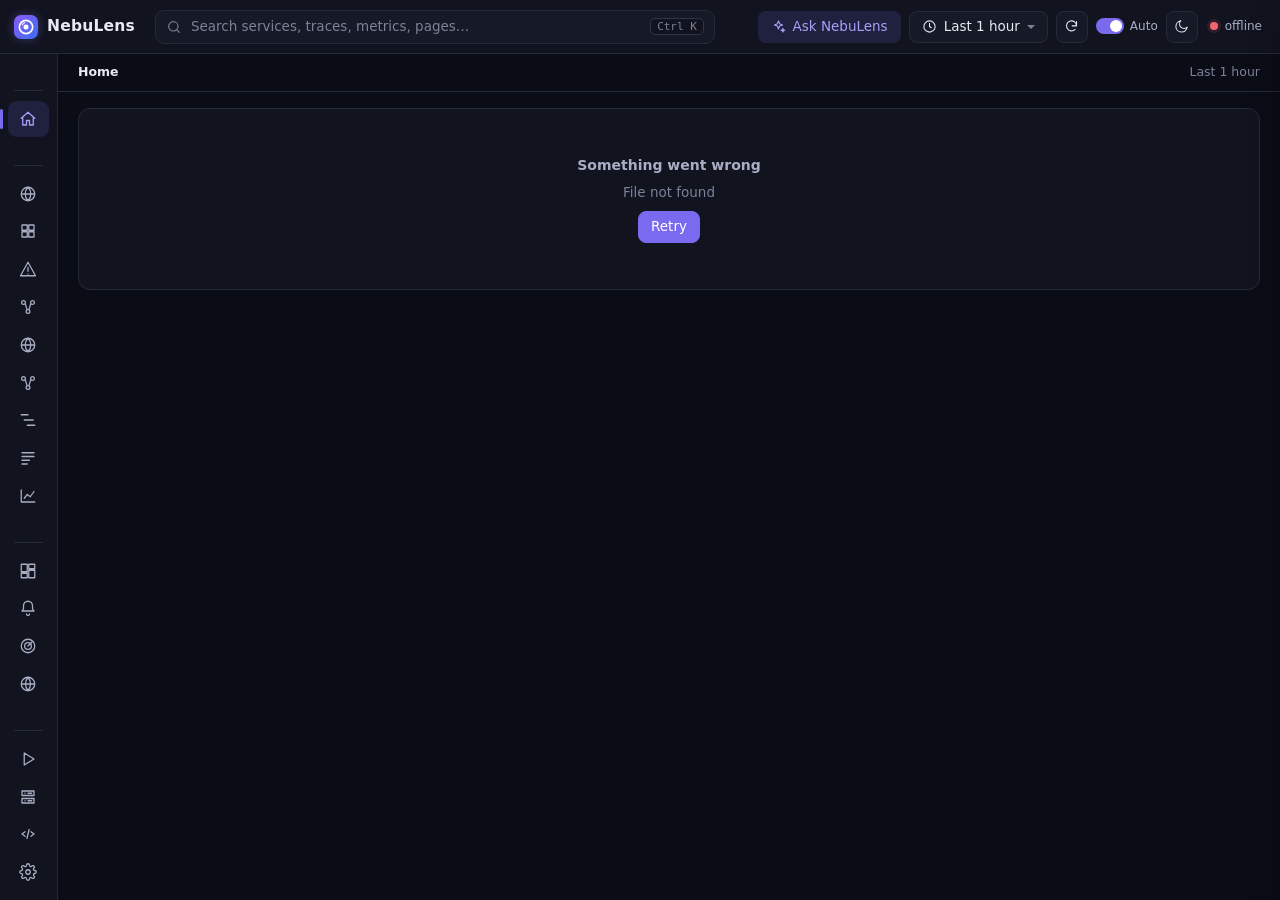
==== commit 0277c15d: "v11.1: Oscilyx is now NebuLens, with a lens logo and a deep-space violet theme - New name NebuLens (" ====
--- a/static/index.html
+++ b/static/index.html
@@ -3,22 +3,22 @@
 <head>
 <meta charset="utf-8"/>
 <meta name="viewport" content="width=device-width,initial-scale=1"/>
-<title>Oscilyx - Observability</title>
+<title>NebuLens - Observability</title>
 <script>try{var t=localStorage.getItem("p0.theme");if(t)document.documentElement.dataset.theme=t}catch(e){}</script>
-<link rel="icon" type="image/svg+xml" href="data:image/svg+xml,%3Csvg xmlns='http://www.w3.org/2000/svg' viewBox='0 0 24 24'%3E%3Cdefs%3E%3ClinearGradient id='g' x1='0' y1='0' x2='1' y2='1'%3E%3Cstop offset='0' stop-color='%231593b0'/%3E%3Cstop offset='1' stop-color='%2322b5d3'/%3E%3C/linearGradient%3E%3C/defs%3E%3Crect width='24' height='24' rx='6' fill='url(%23g)'/%3E%3Cpolyline points='2,13%206.5,13%208.5,9.5%2011,18%2013.5,4.5%2015.5,13%2022,13' fill='none' stroke='white' stroke-width='2.2' stroke-linecap='round' stroke-linejoin='round'/%3E%3C/svg%3E"/>
+<link rel="icon" type="image/svg+xml" href="data:image/svg+xml,%3Csvg xmlns='http://www.w3.org/2000/svg' viewBox='0 0 24 24'%3E%3Cdefs%3E%3ClinearGradient id='g' x1='0' y1='0' x2='1' y2='1'%3E%3Cstop offset='0' stop-color='%238b5cf6'/%3E%3Cstop offset='1' stop-color='%233d6df2'/%3E%3C/linearGradient%3E%3C/defs%3E%3Crect width='24' height='24' rx='6' fill='url(%23g)'/%3E%3Ccircle cx='12' cy='12' r='7' fill='none' stroke='white' stroke-width='2'/%3E%3Ccircle cx='12' cy='12' r='2.8' fill='white'/%3E%3Cpath d='M8.2 9.6a4.4 4.4 0 0 1 2.2-2.2' fill='none' stroke='white' stroke-width='1.5' stroke-linecap='round'/%3E%3C/svg%3E"/>
 <link rel="stylesheet" href="/static/app.css"/>
 </head>
 <body>
 <header id="top">
-  <a class="brand" href="#/home" title="Oscilyx home"><span class="logo" aria-hidden="true"><svg viewBox="0 0 24 24"><polyline points="2,13 6.5,13 8.5,9.5 11,18 13.5,4.5 15.5,13 22,13"/></svg></span><b>Oscilyx</b></a>
+  <a class="brand" href="#/home" title="NebuLens home"><span class="logo" aria-hidden="true"><svg viewBox="0 0 24 24"><circle cx="12" cy="12" r="8"/><circle class="core" cx="12" cy="12" r="3"/><path class="glint" d="M7.6 9.4a5 5 0 0 1 2.6-2.5"/></svg></span><b>NebuLens</b></a>
   <button id="search-btn" class="search" title="Search (Ctrl+K)">
     <svg viewBox="0 0 24 24"><circle cx="11" cy="11" r="7"/><path d="m20 20-3.5-3.5"/></svg>
     <span>Search services, traces, metrics, pages…</span><kbd>Ctrl K</kbd>
   </button>
   <div class="top-right">
-    <button id="ask-btn" class="btn accent" title="Ask Oscilyx (rule-based investigation)">
+    <button id="ask-btn" class="btn accent" title="Ask NebuLens (rule-based investigation)">
       <svg viewBox="0 0 24 24"><path d="M12 3l1.8 4.7L18.5 9.5l-4.7 1.8L12 16l-1.8-4.7L5.5 9.5l4.7-1.8z"/><path d="M19 15l.8 2.2L22 18l-2.2.8L19 21l-.8-2.2L16 18l2.2-.8z"/></svg>
-      Ask Oscilyx
+      Ask NebuLens
     </button>
     <div id="range-wrap" class="menu-wrap">
       <button id="range-btn" class="btn" title="Time range"><svg viewBox="0 0 24 24"><circle cx="12" cy="12" r="9"/><path d="M12 7v5l3 2"/></svg><span id="range-label">Last 1 hour</span><i class="caret"></i></button>
@@ -27,7 +27,7 @@
     <label class="switch" title="Auto-refresh every 15s"><input type="checkbox" id="auto" checked/><span></span><em>Auto</em></label>
     <button id="whoami" class="btn" hidden title="Signed in"></button>
     <button id="theme" class="btn icon" title="Toggle light / dark theme"><svg viewBox="0 0 24 24"><path d="M21 13A9 9 0 1 1 11 3a7 7 0 0 0 10 10z"/></svg></button>
-    <div class="live" id="live" title="Connection to Oscilyx"><span class="dot"></span><span id="status">connecting</span></div>
+    <div class="live" id="live" title="Connection to NebuLens"><span class="dot"></span><span id="status">connecting</span></div>
   </div>
 </header>
 
@@ -54,6 +54,6 @@
 <script src="/static/assistant.js"></script>
 <script src="/static/tenancy.js"></script>
 <script src="/static/clusters.js"></script>
-<script>Oscilyx.start()</script>
+<script>NebuLens.start()</script>
 </body>
 </html>
--- a/static/app.css
+++ b/static/app.css
@@ -1,23 +1,23 @@
-/* Oscilyx design system - top bar + icon rail layout, light/dark tokens */
+/* NebuLens design system - top bar + icon rail layout, light/dark tokens */
 :root,[data-theme="dark"]{
-  --bg:#0c1117;--surface:#121821;--surface-2:#171f2a;--surface-3:#1e2733;--line:#252f3c;--line-2:#313d4c;
-  --text:#e6ebf1;--text-2:#a7b2bf;--text-3:#7a8594;
-  --accent:#22b5d3;--accent-2:#7fd6ea;--accent-bg:rgba(34,181,211,.13);--on-accent:#06232b;
-  --ok:#3cc68a;--ok-bg:rgba(60,198,138,.12);--warn:#e6a73a;--warn-bg:rgba(230,167,58,.13);
-  --err:#f0646f;--err-bg:rgba(240,100,111,.13);--info:#6c9eff;--info-bg:rgba(108,158,255,.13);
-  --shadow:0 10px 36px rgba(0,0,0,.42);--code:#0e141c;
-  --c1:#22b5d3;--c2:#6c9eff;--c3:#e6a73a;--c4:#a78bfa;--c5:#3cc68a;--c6:#f08a5d;--c7:#e879a6;--c8:#94b8c9;
+  --bg:#0b0d16;--surface:#11141f;--surface-2:#161a27;--surface-3:#1d2231;--line:#252a3b;--line-2:#30364a;
+  --text:#e7e9f3;--text-2:#a9aec4;--text-3:#7c8199;
+  --accent:#7a6af0;--accent-2:#a99ff8;--accent-bg:rgba(122,106,240,.15);--on-accent:#ffffff;
+  --ok:#3ec98e;--ok-bg:rgba(62,201,142,.12);--warn:#e9ab3e;--warn-bg:rgba(233,171,62,.13);
+  --err:#f2656f;--err-bg:rgba(242,101,111,.13);--info:#5aa9f5;--info-bg:rgba(90,169,245,.13);
+  --shadow:0 10px 36px rgba(0,0,0,.45);--code:#0d1019;
+  --c1:#8b7cf6;--c2:#4fb3f2;--c3:#e9ab3e;--c4:#3ec98e;--c5:#e879b9;--c6:#f08a5d;--c7:#5fd1c4;--c8:#a3acc9;
   --mono:ui-monospace,SFMono-Regular,"Cascadia Code",Menlo,Consolas,monospace;
   --sans:Inter,"Segoe UI",system-ui,-apple-system,Roboto,sans-serif;
 }
 [data-theme="light"]{
-  --bg:#f4f6f8;--surface:#ffffff;--surface-2:#f8fafb;--surface-3:#eef1f4;--line:#e0e5ea;--line-2:#cbd3dc;
-  --text:#111a24;--text-2:#4a5664;--text-3:#717c8a;
-  --accent:#0b7a93;--accent-2:#0b7a93;--accent-bg:rgba(11,122,147,.09);--on-accent:#ffffff;
+  --bg:#f5f5fa;--surface:#ffffff;--surface-2:#f9f9fc;--surface-3:#eff0f6;--line:#e2e3ee;--line-2:#cfd1e0;
+  --text:#14152b;--text-2:#4b4e68;--text-3:#737690;
+  --accent:#5b4bd6;--accent-2:#5b4bd6;--accent-bg:rgba(91,75,214,.09);--on-accent:#ffffff;
   --ok:#14804f;--ok-bg:rgba(20,128,79,.10);--warn:#a8620a;--warn-bg:rgba(168,98,10,.11);
-  --err:#c42b37;--err-bg:rgba(196,43,55,.09);--info:#2f5fd0;--info-bg:rgba(47,95,208,.09);
-  --shadow:0 8px 30px rgba(17,26,36,.12);--code:#f1f4f7;
-  --c1:#0b7a93;--c2:#2f5fd0;--c3:#b7790f;--c4:#7c5cd6;--c5:#14804f;--c6:#d0602c;--c7:#c2477e;--c8:#5f7f8f;
+  --err:#c42b37;--err-bg:rgba(196,43,55,.09);--info:#1f6fc4;--info-bg:rgba(31,111,196,.09);
+  --shadow:0 8px 30px rgba(20,21,43,.12);--code:#f2f2f8;
+  --c1:#5b4bd6;--c2:#1f86c9;--c3:#b7790f;--c4:#14804f;--c5:#c2477e;--c6:#d0602c;--c7:#128a80;--c8:#6b7190;
 }
 *{box-sizing:border-box}
 html,body{height:100%;margin:0}
@@ -33,9 +33,9 @@
 /* ---- top bar */
 #top{height:54px;flex:none;display:flex;align-items:center;gap:14px;padding:0 14px;background:var(--surface);border-bottom:1px solid var(--line);z-index:30}
 .brand{display:flex;align-items:center;gap:9px;font-size:15.5px;letter-spacing:.2px;padding-right:6px}
-/* Oscilyx mark: a heartbeat (ECG) trace on the brand gradient */
-.logo{width:24px;height:24px;flex:none;border-radius:7px;background:linear-gradient(135deg,#1593b0,#22b5d3);display:grid;place-items:center;box-shadow:0 0 8px rgba(34,181,211,.30)}
-.logo svg{width:20px;height:20px;fill:none;stroke:#fff;stroke-width:2.2;stroke-linecap:round;stroke-linejoin:round}
+/* NebuLens mark: a heartbeat (ECG) trace on the brand gradient */
+.logo{width:24px;height:24px;flex:none;border-radius:7px;background:linear-gradient(135deg,#8b5cf6,#3d6df2);display:grid;place-items:center;box-shadow:0 0 10px rgba(124,108,242,.38)}
+.logo svg{width:20px;height:20px;fill:none;stroke:#fff;stroke-width:2;stroke-linecap:round;stroke-linejoin:round}.logo svg .core{fill:#fff;stroke:none}.logo svg .glint{stroke-width:1.6;opacity:.85}
 .search{flex:1;max-width:560px;display:flex;align-items:center;gap:9px;height:34px;padding:0 10px;background:var(--surface-2);border:1px solid var(--line);border-radius:9px;color:var(--text-3);cursor:text;text-align:left}
 .search:hover{border-color:var(--line-2)}.search svg{width:16px;height:16px;flex:none}.search span{flex:1;overflow:hidden;text-overflow:ellipsis;white-space:nowrap}
 kbd{font:11px var(--mono);padding:1px 6px;border-radius:5px;border:1px solid var(--line-2);background:var(--surface);color:var(--text-3)}
@@ -410,7 +410,7 @@
 
 
 /* ---- Kubernetes wizard: numbered steps that light up when their check passes. Dash0's pattern,
-   but with a visible evidence line that tells the user exactly what Oscilyx is seeing. */
+   but with a visible evidence line that tells the user exactly what NebuLens is seeing. */
 .k8s-wizard{list-style:none;padding:0;margin:0;display:flex;flex-direction:column;gap:12px;max-width:860px}
 .k8s-step{background:var(--surface);border:1px solid var(--line);border-radius:12px;padding:16px 20px;
   display:flex;flex-direction:column;gap:12px}
@@ -479,7 +479,7 @@
 
 /* Pro marking for the AI assistant (AI answers are Pro; rule-based analysis is free) */
 .pro-tag.free{background:var(--surface-3);color:var(--accent-2);border:1px solid var(--accent)}
-.pro-tag{display:inline-flex;align-items:center;height:18px;padding:0 7px;border-radius:999px;font-size:10px;font-weight:700;letter-spacing:.06em;background:linear-gradient(135deg,#1593b0,#5b6fd6);color:#fff;white-space:nowrap}
+.pro-tag{display:inline-flex;align-items:center;height:18px;padding:0 7px;border-radius:999px;font-size:10px;font-weight:700;letter-spacing:.06em;background:linear-gradient(135deg,#7a6af0,#b45ad8);color:#fff;white-space:nowrap}
 .bubble.pro-card{border-color:var(--accent);background:linear-gradient(180deg,var(--accent-bg),transparent 70%)}
 .pro-card .bh{display:flex;align-items:center;gap:8px}.pro-actions{display:flex;align-items:center;gap:10px;flex-wrap:wrap}
 
